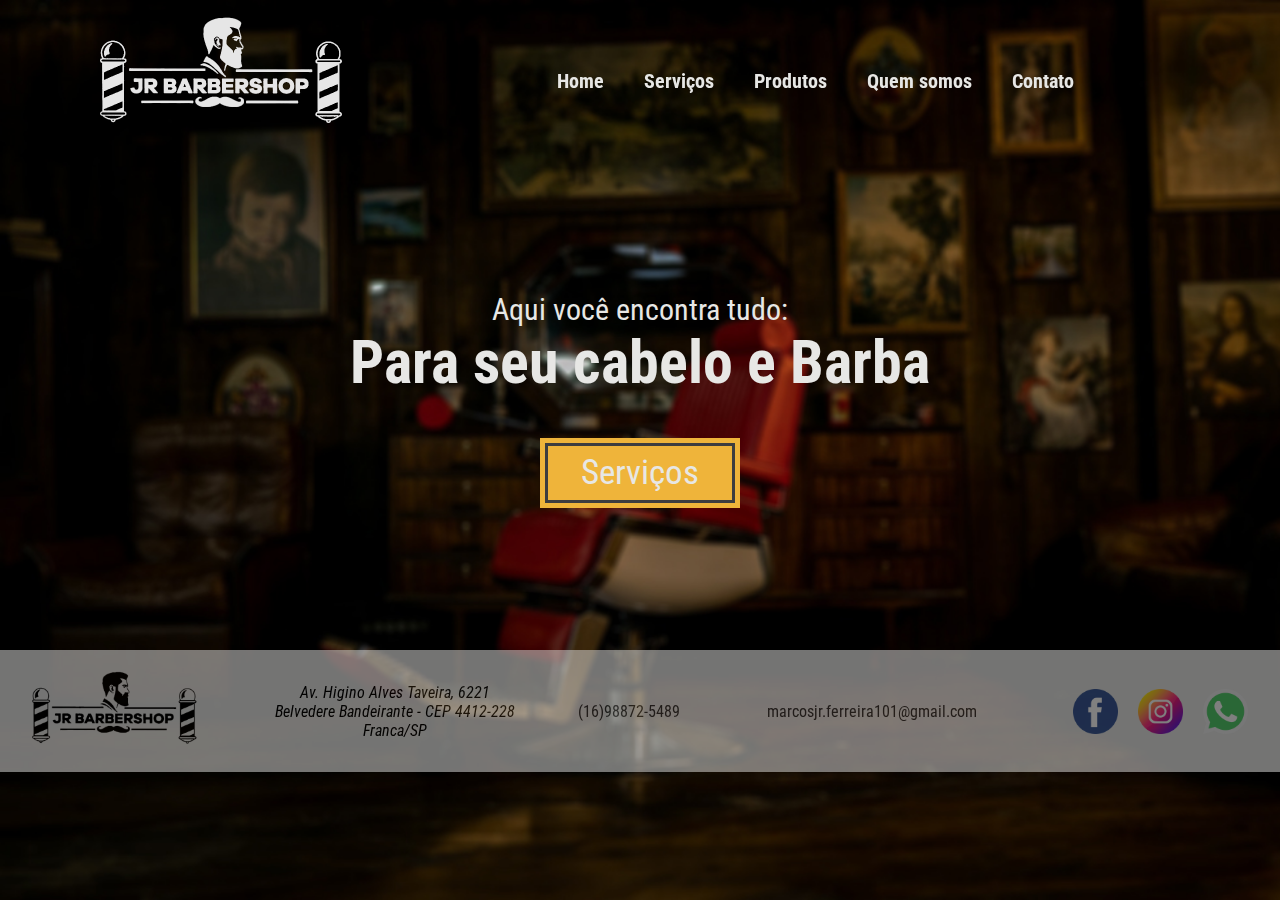
==== index.html @ e75478c9 "2ª Configuração de serviços" ====
<!DOCTYPE html>
<html lang="pt-br">
<head>
    <meta charset="UTF-8">
    <meta http-equiv="X-UA-Compatible" content="IE=edge">
    <meta name="viewport" content="width=device-width, initial-scale=1.0">
    <title>JR &bull; Barbearia</title>
    <link rel="stylesheet" href="index.css">
    <link rel="shortcut icon" href="img/barbeiro.png" type="image/x-icon">
</head>

<body id="index" >
    
    <header>        
        
               
        
        <a href="index.html"> <img class="logo" src="img/logo2b.png" alt="Logotipo"> </a>  
    
        <nav id="menu-principal">
            <div id="menu-contraido">
            <input type="checkbox">
            <span></span>
                <ul>
                    <li>
                        <a href="index.html">Home</a>
                    </li>
                    <li>
                        <a href="servico.html">Serviços</a>
                    </li>
                    <li>
                        <a href="produtos.html">Produtos</a>
                    </li>
                    <li>
                        <a href="quem-somos.html">Quem somos</a>
                    </li>
                    <li>
                        <a href="Contato.html">Contato</a>
                    </li>
                    
                    </li>
                </ul>
            </div>
        </nav>
        
    </header>

    <main>
        
        <section>
            <p>Aqui você encontra tudo:</p>
            <h2 class="h2s">Para seu cabelo e Barba</h2>
            
            <div id="botao">
                <a href="servico.html">Serviços</a>  
            </div>
        
        </section>
    
    </main>
    
    <footer>
        <img id="logo-footer" src="img/logo2.png" alt="">
        <address>
            Av. Higino Alves Taveira, 6221 <br>
            Belvedere Bandeirante - CEP 4412-228 <br>
            Franca/SP <br>
        </address> 
        <a href="tel:+551698875489">(16)98872-5489</a> <br>
        <a href="Email">marcosjr.ferreira101@gmail.com</a> <br>
        
        <div id="redes-social-footer">
            <a target="blank" class="social-footer" href="https://www.facebook.com/Jrbarbershop22"><img src="img/facebook.png.png" alt="Facebook"></a>

            <a target="blank" class="social-footer" href="https://www.instagram.com/jrbarbershopfranca/"><img src="img/instagram.png.png" alt="Instagram"></a>

            <a class="social-footer" href="https://web.whatsapp.com/send?phone=5516992380482&text=Eaeee" target="_blank"><img src="img/whatsapp.png.png" alt="Whatsapp"></a>
        </div>
    </footer>
  
</body>
</html>
---- index.css ----
@import url('https://fonts.googleapis.com/css2?family=IBM+Plex+Sans:ital,wght@0,400;0,700;1,400;1,700&family=Playfair+Display:ital,wght@0,400;0,700;1,400;1,700&display=swap');

@import url('https://fonts.googleapis.com/css2?family=Roboto+Condensed:wght@300&display=swap');


@import url('https://fonts.googleapis.com/css2?family=Inter&display=swap');


:root {
    --cor-amarela: #EFB43A;  
    --cor-cinza: #3D3D3F;  
    --cor-texto: #E7E7E5;
    --fonte-texto: 'Roboto Condensed', sans-serif;   
    --fonte-texto2: 'Inter', sans-serif; 
    --fonte-titulo: 'Playfair Display', serif; }

/****Css reset***/
*{
    font-family: var(--fonte-texto);
    padding: 0;
    margin: 0;
    box-sizing: unset;
    background-color: var(--cor--fundo) ;
    color: var(--cor-texto) }


#index{   
    background-image: url(img/fundo-index3-desfoque.jpg);   
    background-repeat: no-repeat;
    background-size:cover; 
    background-attachment: fixed;
}




header{
    display: flex;
    align-items: center; /*Centralização vertical*/ 
    justify-content: center; 
    height: 150px;
    flex-direction: baseline; }


header:hover{
    filter: brightness(0.9);
    filter:opacity(100%);}


.logo{
    display: flex;
    justify-content: center;   
    width: 250px; 
    margin-left: 100px; }
    



#menu-principal{
    display:flex;     
    justify-content: center; /*Centralização horizontal*/  
    align-items: flex-end; /*Centralização vertical*/    
    background-color: transparent;
    color: wheat;
    min-height: 25%;
    height: 36px;
    width: 100%;
    margin-top: 10px; }


#menu-principal ul {   
    display: flex;   
    list-style: none;  } /* Tira a decoração da lista */    



#menu-principal ul li {
    display: flex;
    height: 36px;
    margin: 0 10px;    
    font-weight: bold;
    font-family: var(--fonte-texto2);  } 



#menu-principal ul li a{   
    text-decoration: none;
    display: flex ; 
    background-color: var(--cor-fundo-clara);   
    font-size: 20px;
    align-items: center; 
    padding: 0 10px;     
    transition: 300ms;
    color: var(--cor-texto); }



#menu-principal ul li a:hover{
    color: var(--cor-amarela); }


#menu-contraido {
    display: inline-block;
    position: relative;
}


#menu-contraido input, #menu-contraido span {
    width: 40px;
    height: 40px;
    position: absolute;
    top: 0;
    left: 0;
}

#menu-contraido input {

    z-index: 100;
    opacity: 0;   
    display: none;
}
      
#menu-contraido span {
    display: block;
    background-color: var(--cor-prim);
    border-radius: 4px;
    border: 2px solid var(--cor-texto);
    background-image: url('img/menu-icon-48x48.png');
    background-size: 40px;
    background-position: center center;
    cursor: pointer;  
    display: none;
}


#menu-contraido input:checked ~ span {
    background-image: url('img/close-icon-48x48.png');
}
      

main{
    display: flex;
    justify-content: center; /*Centralização horizontal*/
    align-items: stretch; /*Meus filhos tem meu tamanho*/    
    min-height: 500px; } 



section{
    display: flex;
    justify-content: center; /*Centralização horizontal*/
    align-items: center; /*Centralização vertical*/
    flex-direction: column;/*filhos em coluna*/
    /*border: 1px solid rgb(32, 1, 53); */
    background-color: var(--cor-fundo);
    min-height: 50%;  
    margin: 5px;
    font-family: var(--fonte-texto); }



main h2{
    font-family: var(--fonte-texto1);
    font-size: 60px;
    font-style: normal;
    padding-top: 30px;
    align-items: center;  }



main p{
    text-align: center;
    justify-content: center;
    align-items: center;
    font-size: 30px;
    margin-bottom: -30px;  }



section div a {
    display: flex;
    text-decoration: none;
    align-items: center;
    justify-content: center;
    font-size: 35px;
    margin-top: 14px;
    transition: 300ms;
    align-items: center;  }



section div a:hover{
    color: var(--cor-cinza);  }



#botao{   
    width: 200px;
    height: 70px;
    background-color: var(--cor-amarela);
    outline: 3px solid var(--cor-cinza);
    outline-offset: -8px;
    margin-top: 40px;  }



article{
    display: flex;
    justify-content: center; /*Centralização horizontal*/
    align-items: center; /*Centralização vertical*/
    /*border: 1px solid rgb(182, 135, 6);*/
    background-color:var(--cor-fundo);
    margin: 5px;
    min-height: 50px;
    width: 100%;  }



article p {
    padding: 30px;
    text-align: center;}



figure img{
    margin-top: 20px;
    border:solid 4px rgb(255, 255, 255);
    width: 600px;
    height: 250px;
    border-radius: 25px;  }



footer{
    display: flex;
    justify-content: flex-start; /*Centralização horizontal*/
    align-items: center; /*Centralização vertical*/  
    background-color: var(--cor-fundo-clara);
    min-height: 50px;  
    background-color: #E7E7E5; 
    filter: brightness(0.1); 
    justify-content: space-around;
    flex-shrink: 0;    
    filter:opacity(50%);
    transition: 300ms;  }



footer a{
    color: #333333;
    text-decoration: none;  }



footer a:hover{
    text-decoration: underline;  }



footer img:hover{
    filter:saturate(70%)}



footer:hover{
    filter: brightness(0.9);
    filter:opacity(100%);  }



footer img {
    display: flex;
    width: 60px;
    justify-content: flex-end;
    padding: 10px;  }



#logo-footer{
    width: 170px; }

#redes-social-footer{
    display: flex;
}


#redes-social-footer img{
    width: 45px;
}



address{
    text-align: center;
    padding: 20px;
    color: black;  }




 

    @media (max-width: 1200px) {
        body {
          border: 4px solid yellow;
        }
    
        
        footer{
            flex-direction: column;        
            justify-content: center;
            height: 400px;
            justify-content: first baseline;
        } 
        
        footer div{
            display: flex;
            flex-direction: row;
            justify-content: space-around;
            margin-left: 35px;
        }
    
        footer div a{
            
            margin-right: 30px;
        }
    
        
        
    }
      
      /* Dispositivos (tablets) */
      @media (max-width: 992px) {
        body {
            border: 4px solid aqua;
          }
    
        
        
        footer{
            flex-direction: column;        
            justify-content: center;
            height: 400px;
            justify-content: first baseline;
        } 
        footer div{
            display: flex;
            flex-direction: row;
            justify-content: space-around;
            margin-left: 35px;
           
            
        }
        footer div a{
            
            margin-right: 30px;
        }
         
    }
      
      /* Dispositivos (celulares) médios */
      @media (max-width: 768px) {
        body {
            border: 4px solid green;
          } 
       
       
        footer {        
        flex-direction: column;
        justify-content: flex-end;
        min-height: 450px;
    
        }
    
    
        footer img, footer address {
          margin-bottom: 20px;
        }
      
    }
      
      /* Dispositivos (celulares) pequenos */
      @media (max-width: 576px) {
        body {
            border: 4px solid red;
          }
    
        /* Empilha os elementos do header */
        header {
          flex-direction: column;
        }
      
    }
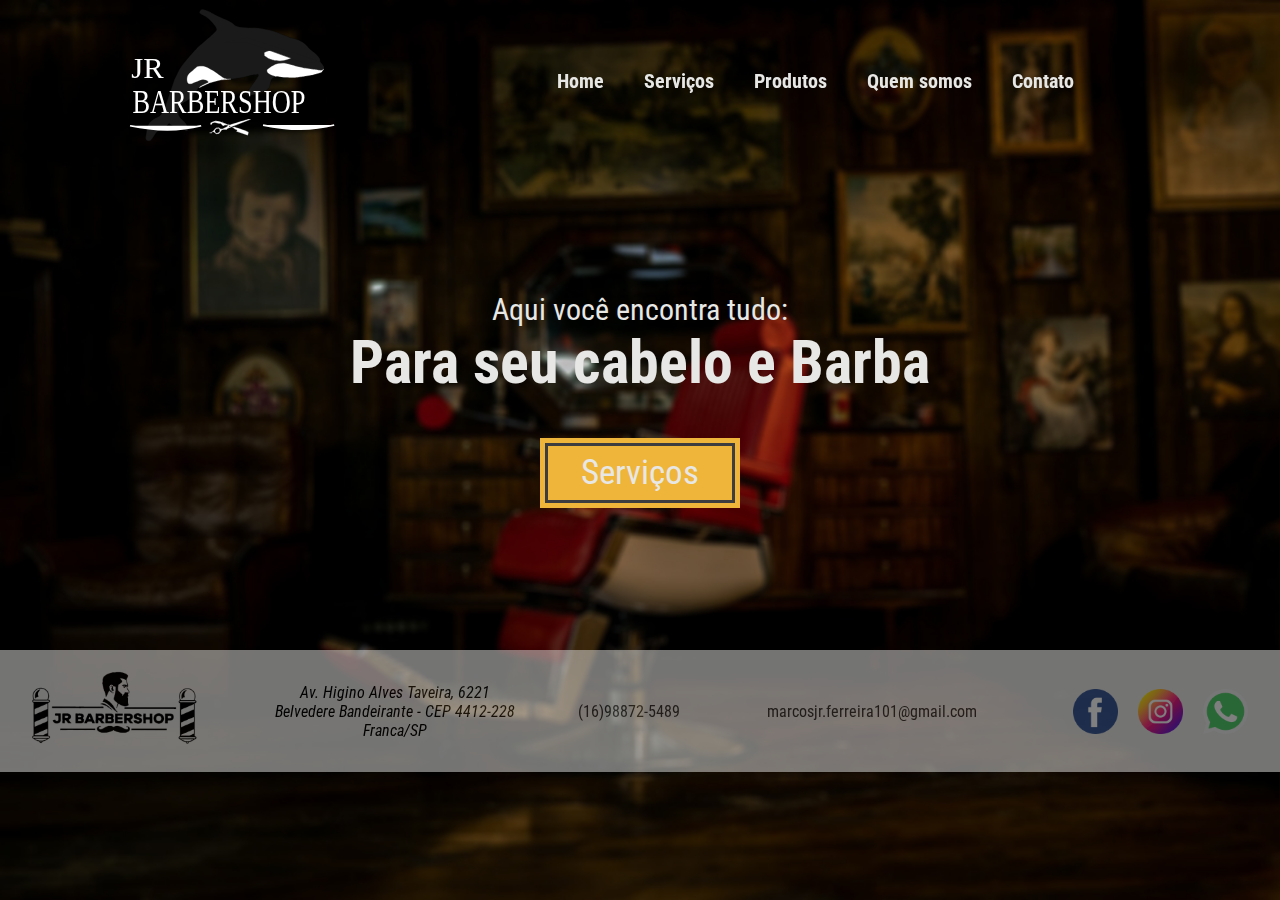
==== commit ae010fc1: "correção logo svg" ====
--- a/index.html
+++ b/index.html
@@ -15,12 +15,11 @@
         
                
         
-        <a href="index.html"> <img class="logo" src="img/logo2b.png" alt="Logotipo"> </a>  
+        <a href="index.html"> <img class="logo" src="img/logo/logo.svg" alt="Logotipo"> </a>  
     
         <nav id="menu-principal">
-            <div id="menu-contraido">
-            <input type="checkbox">
-            <span></span>
+            <div id="menu-contraido">            
+                       
                 <ul>
                     <li>
                         <a href="index.html">Home</a>
--- a/index.css
+++ b/index.css
@@ -51,7 +51,8 @@
 .logo{
     display: flex;
     justify-content: center;   
-    width: 250px; 
+    width: 250px;
+    margin-top: -30px; 
     margin-left: 100px; }
     
 
@@ -99,44 +100,6 @@
 #menu-principal ul li a:hover{
     color: var(--cor-amarela); }
 
-
-#menu-contraido {
-    display: inline-block;
-    position: relative;
-}
-
-
-#menu-contraido input, #menu-contraido span {
-    width: 40px;
-    height: 40px;
-    position: absolute;
-    top: 0;
-    left: 0;
-}
-
-#menu-contraido input {
-
-    z-index: 100;
-    opacity: 0;   
-    display: none;
-}
-      
-#menu-contraido span {
-    display: block;
-    background-color: var(--cor-prim);
-    border-radius: 4px;
-    border: 2px solid var(--cor-texto);
-    background-image: url('img/menu-icon-48x48.png');
-    background-size: 40px;
-    background-position: center center;
-    cursor: pointer;  
-    display: none;
-}
-
-
-#menu-contraido input:checked ~ span {
-    background-image: url('img/close-icon-48x48.png');
-}
       
 
 main{
@@ -336,7 +299,10 @@
             border: 4px solid aqua;
           }
     
-        
+        .logo{
+            width: 200px;
+            margin-left: 30px;
+        }
         
         footer{
             flex-direction: column;        
@@ -364,7 +330,13 @@
         body {
             border: 4px solid green;
           } 
-       
+        header {
+        flex-direction: column;
+        margin-bottom: 50px;
+        }
+        header img{
+            margin-top: 30px;
+        }
        
         footer {        
         flex-direction: column;
@@ -385,10 +357,19 @@
         body {
             border: 4px solid red;
           }
+
+        label[for="checar"]{
+            display: flex;
+        }
+        main{
+            align-items: center;
+            justify-content: center;
+            text-align: center;
+        }
     
         /* Empilha os elementos do header */
         header {
           flex-direction: column;
         }
       
-    }+    }
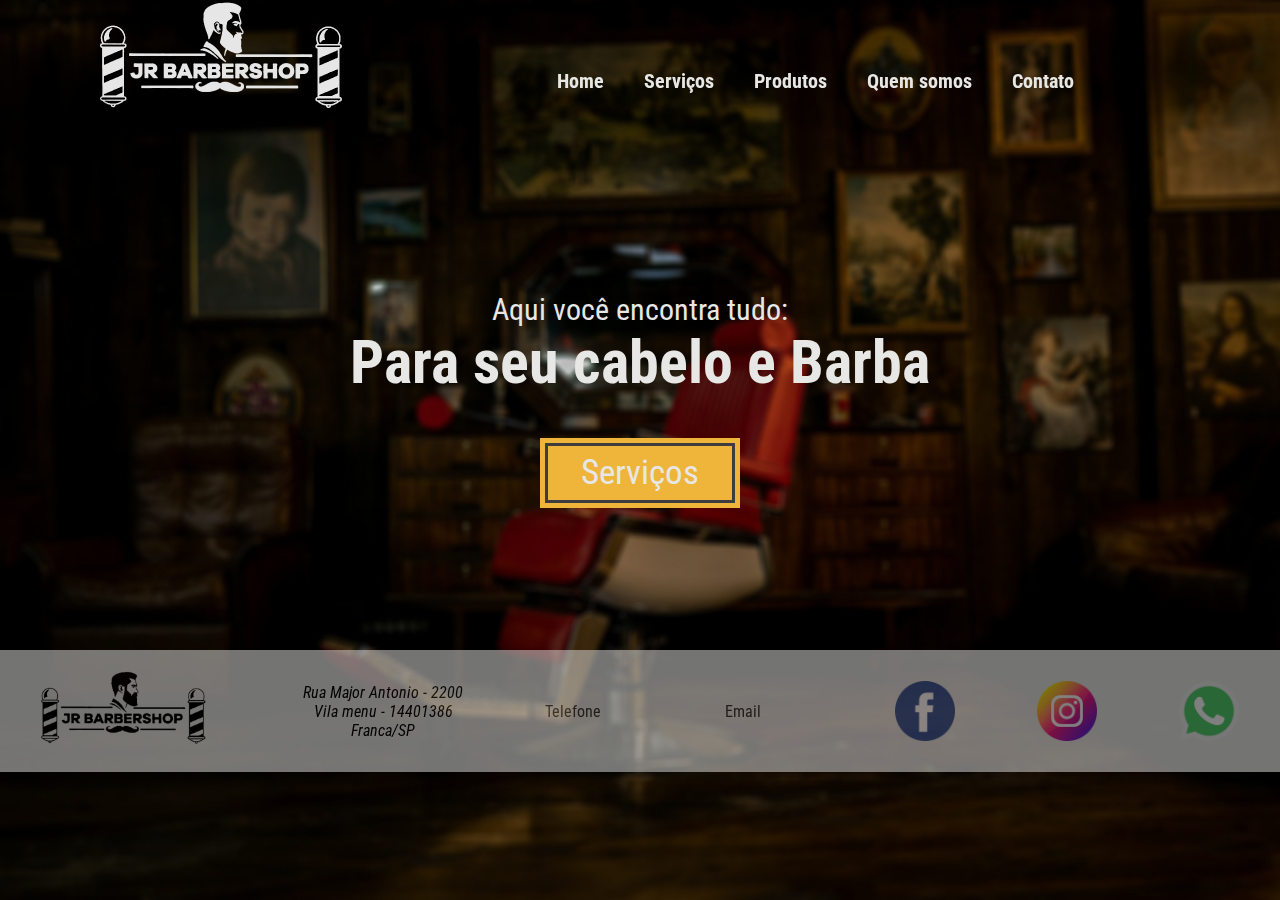
==== commit 1dd83bc6: "atualizações" ====
--- a/index.html
+++ b/index.html
@@ -10,36 +10,32 @@
 </head>
 
 <body id="index" >
-    
-    <header>        
+
+    </autoplay>
+    <header>           
         
-               
-        
-        <a href="index.html"> <img class="logo" src="img/logo/logo.svg" alt="Logotipo"> </a>  
+        <a href="index.html"> <img class="logo" src="img/logo2b.png" alt="Logotipo"> </a>  
     
         <nav id="menu-principal">
-            <div id="menu-contraido">            
-                       
-                <ul>
-                    <li>
-                        <a href="index.html">Home</a>
-                    </li>
-                    <li>
-                        <a href="servico.html">Serviços</a>
-                    </li>
-                    <li>
-                        <a href="produtos.html">Produtos</a>
-                    </li>
-                    <li>
-                        <a href="quem-somos.html">Quem somos</a>
-                    </li>
-                    <li>
-                        <a href="Contato.html">Contato</a>
-                    </li>
-                    
-                    </li>
-                </ul>
-            </div>
+            <ul>
+                <li>
+                    <a href="index.html">Home</a>
+                </li>
+                <li>
+                    <a href="servico.html">Serviços</a>
+                </li>
+                <li>
+                    <a href="produtos.html">Produtos</a>
+                </li>
+                <li>
+                    <a href="quem-somos.html">Quem somos</a>
+                </li>
+                <li>
+                    <a href="Contato.html">Contato</a>
+                </li>
+                
+                </li>
+            </ul>
         </nav>
         
     </header>
@@ -61,20 +57,20 @@
     <footer>
         <img id="logo-footer" src="img/logo2.png" alt="">
         <address>
-            Av. Higino Alves Taveira, 6221 <br>
-            Belvedere Bandeirante - CEP 4412-228 <br>
+            Rua Major Antonio - 2200 <br>
+            Vila menu - 14401386 <br>
             Franca/SP <br>
         </address> 
-        <a href="tel:+551698875489">(16)98872-5489</a> <br>
-        <a href="Email">marcosjr.ferreira101@gmail.com</a> <br>
+        <a href="Telefone">Telefone</a> <br>
+        <a href="Email">Email</a> <br>
         
-        <div id="redes-social-footer">
-            <a target="blank" class="social-footer" href="https://www.facebook.com/Jrbarbershop22"><img src="img/facebook.png.png" alt="Facebook"></a>
+    
+        <a target="blank" class="social-footer" href="https://www.facebook.com/Jrbarbershop22"><img src="img/facebook.png.png" alt=""></a>
 
-            <a target="blank" class="social-footer" href="https://www.instagram.com/jrbarbershopfranca/"><img src="img/instagram.png.png" alt="Instagram"></a>
+        <a target="blank" class="social-footer" href="https://www.instagram.com/jrbarbershopfranca/"><img src="img/instagram.png.png" alt=""></a>
 
-            <a class="social-footer" href="https://web.whatsapp.com/send?phone=5516992380482&text=Eaeee" target="_blank"><img src="img/whatsapp.png.png" alt="Whatsapp"></a>
-        </div>
+        <a class="social-footer" href="#"><img src="img/whatsapp.png.png" alt=""></a>
+    
     </footer>
   
 </body>
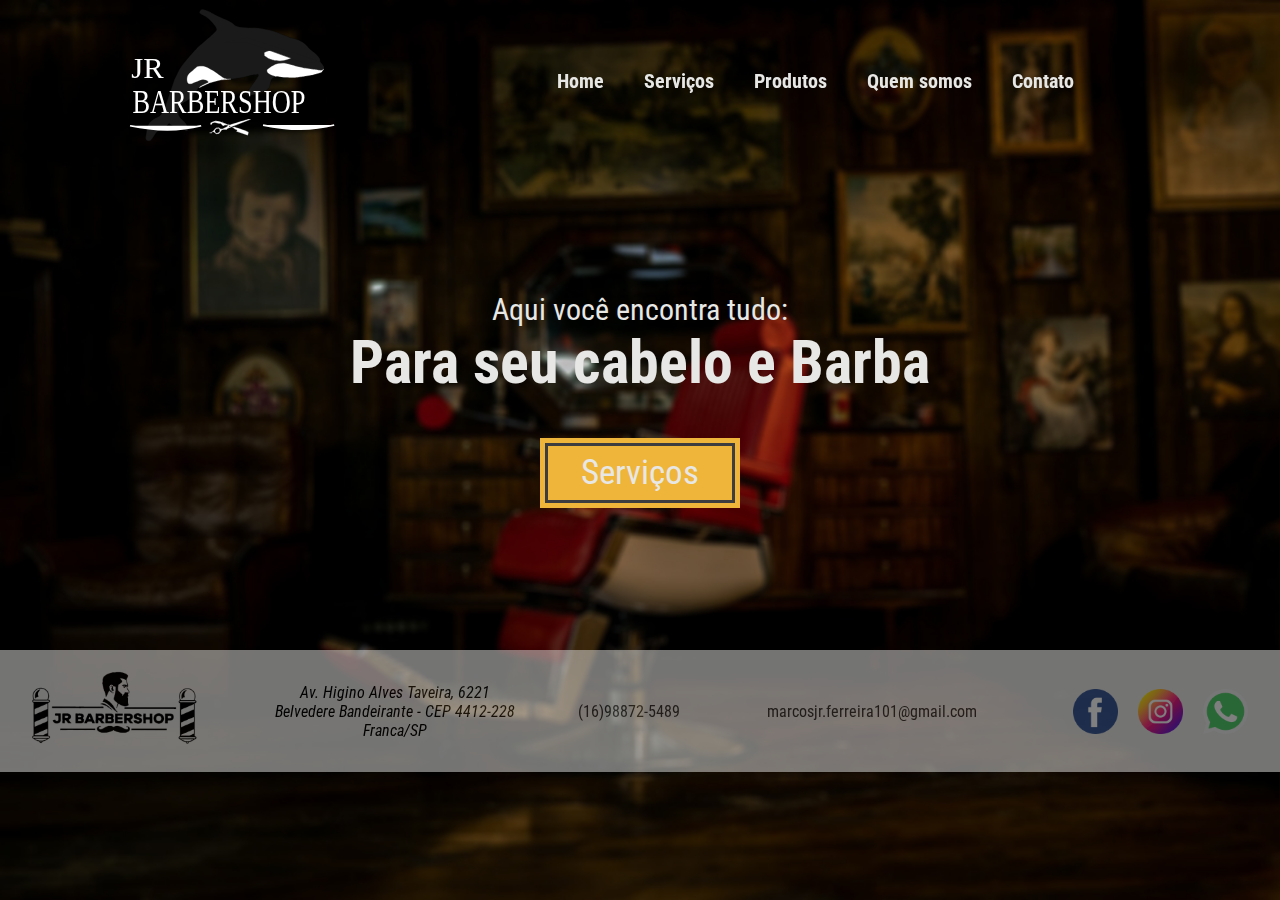
==== commit 81abcd68: "Merge branch 'main' of https://github.com/FatecFranca/DSM-G02-PI1-2021-2" ====
--- a/index.html
+++ b/index.html
@@ -14,28 +14,31 @@
     </autoplay>
     <header>           
         
-        <a href="index.html"> <img class="logo" src="img/logo2b.png" alt="Logotipo"> </a>  
+        <a href="index.html"> <img class="logo" src="img/logo/logo.svg" alt="Logotipo"> </a>  
     
         <nav id="menu-principal">
-            <ul>
-                <li>
-                    <a href="index.html">Home</a>
-                </li>
-                <li>
-                    <a href="servico.html">Serviços</a>
-                </li>
-                <li>
-                    <a href="produtos.html">Produtos</a>
-                </li>
-                <li>
-                    <a href="quem-somos.html">Quem somos</a>
-                </li>
-                <li>
-                    <a href="Contato.html">Contato</a>
-                </li>
-                
-                </li>
-            </ul>
+            <div id="menu-contraido">            
+                       
+                <ul>
+                    <li>
+                        <a href="index.html">Home</a>
+                    </li>
+                    <li>
+                        <a href="servico.html">Serviços</a>
+                    </li>
+                    <li>
+                        <a href="produtos.html">Produtos</a>
+                    </li>
+                    <li>
+                        <a href="quem-somos.html">Quem somos</a>
+                    </li>
+                    <li>
+                        <a href="Contato.html">Contato</a>
+                    </li>
+                    
+                    </li>
+                </ul>
+            </div>
         </nav>
         
     </header>
@@ -57,20 +60,20 @@
     <footer>
         <img id="logo-footer" src="img/logo2.png" alt="">
         <address>
-            Rua Major Antonio - 2200 <br>
-            Vila menu - 14401386 <br>
+            Av. Higino Alves Taveira, 6221 <br>
+            Belvedere Bandeirante - CEP 4412-228 <br>
             Franca/SP <br>
         </address> 
-        <a href="Telefone">Telefone</a> <br>
-        <a href="Email">Email</a> <br>
+        <a href="tel:+551698875489">(16)98872-5489</a> <br>
+        <a href="Email">marcosjr.ferreira101@gmail.com</a> <br>
         
-    
-        <a target="blank" class="social-footer" href="https://www.facebook.com/Jrbarbershop22"><img src="img/facebook.png.png" alt=""></a>
+        <div id="redes-social-footer">
+            <a target="blank" class="social-footer" href="https://www.facebook.com/Jrbarbershop22"><img src="img/facebook.png.png" alt="Facebook"></a>
 
-        <a target="blank" class="social-footer" href="https://www.instagram.com/jrbarbershopfranca/"><img src="img/instagram.png.png" alt=""></a>
+            <a target="blank" class="social-footer" href="https://www.instagram.com/jrbarbershopfranca/"><img src="img/instagram.png.png" alt="Instagram"></a>
 
-        <a class="social-footer" href="#"><img src="img/whatsapp.png.png" alt=""></a>
-    
+            <a class="social-footer" href="https://web.whatsapp.com/send?phone=5516992380482&text=Eaeee" target="_blank"><img src="img/whatsapp.png.png" alt="Whatsapp"></a>
+        </div>
     </footer>
   
 </body>
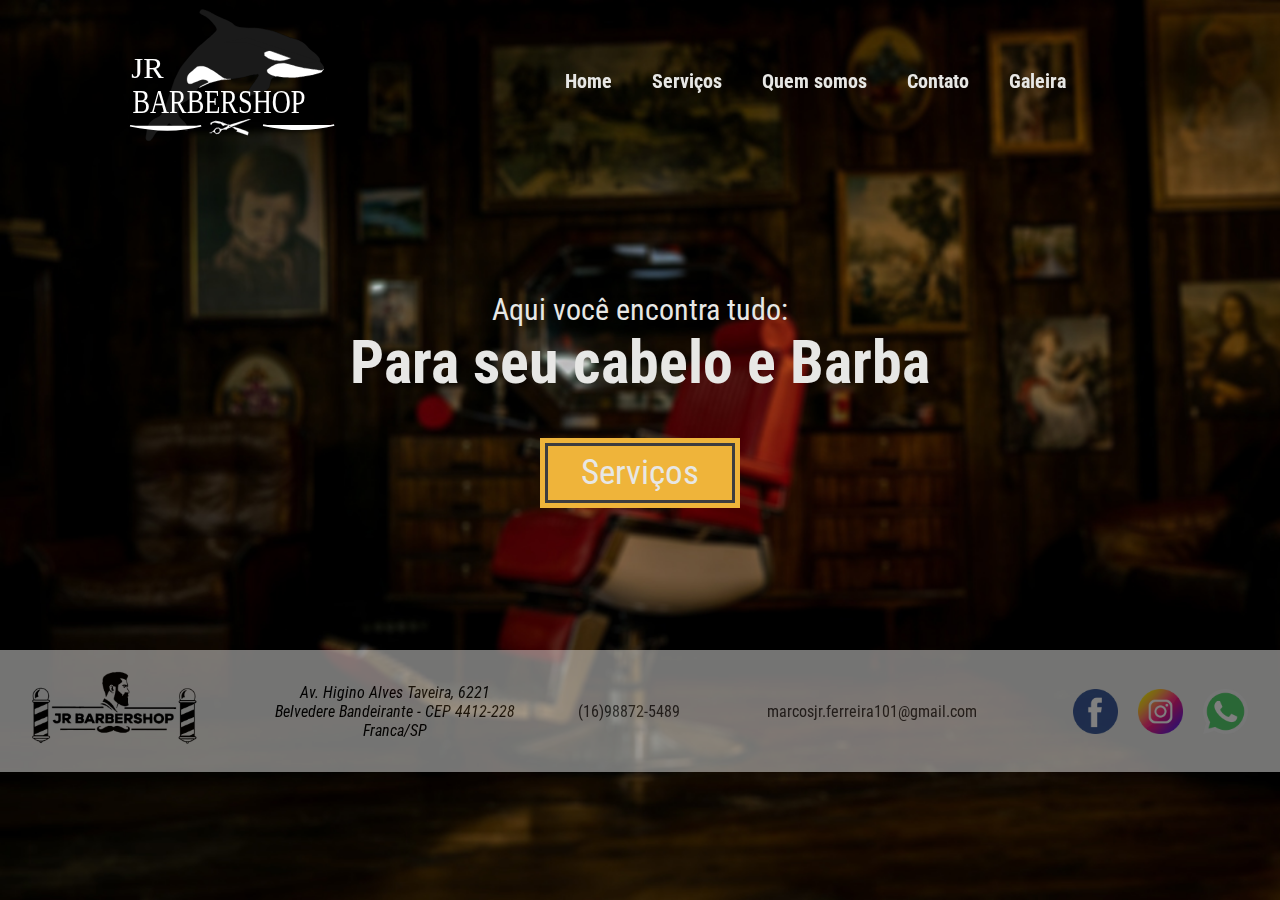
==== commit e0243e2f: "alterações ddiversas" ====
--- a/index.html
+++ b/index.html
@@ -16,29 +16,28 @@
         
         <a href="index.html"> <img class="logo" src="img/logo/logo.svg" alt="Logotipo"> </a>  
     
-        <nav id="menu-principal">
-            <div id="menu-contraido">            
+        <nav id="menu-principal">                  
                        
-                <ul>
-                    <li>
-                        <a href="index.html">Home</a>
-                    </li>
-                    <li>
-                        <a href="servico.html">Serviços</a>
-                    </li>
-                    <li>
-                        <a href="produtos.html">Produtos</a>
-                    </li>
-                    <li>
-                        <a href="quem-somos.html">Quem somos</a>
-                    </li>
-                    <li>
-                        <a href="Contato.html">Contato</a>
-                    </li>
-                    
-                    </li>
-                </ul>
-            </div>
+            <ul>
+                <li>
+                    <a href="index.html">Home</a>
+                </li>
+                <li>
+                    <a href="servico.html">Serviços</a>
+                </li>
+                
+                <li>
+                    <a href="quem-somos.html">Quem somos</a>
+                </li>
+                <li>
+                    <a href="Contato.html">Contato</a>
+                </li>
+                <li>
+                    <a href="galeria.html">Galeira</a>
+                </li>                    
+                
+            </ul>
+            
         </nav>
         
     </header>
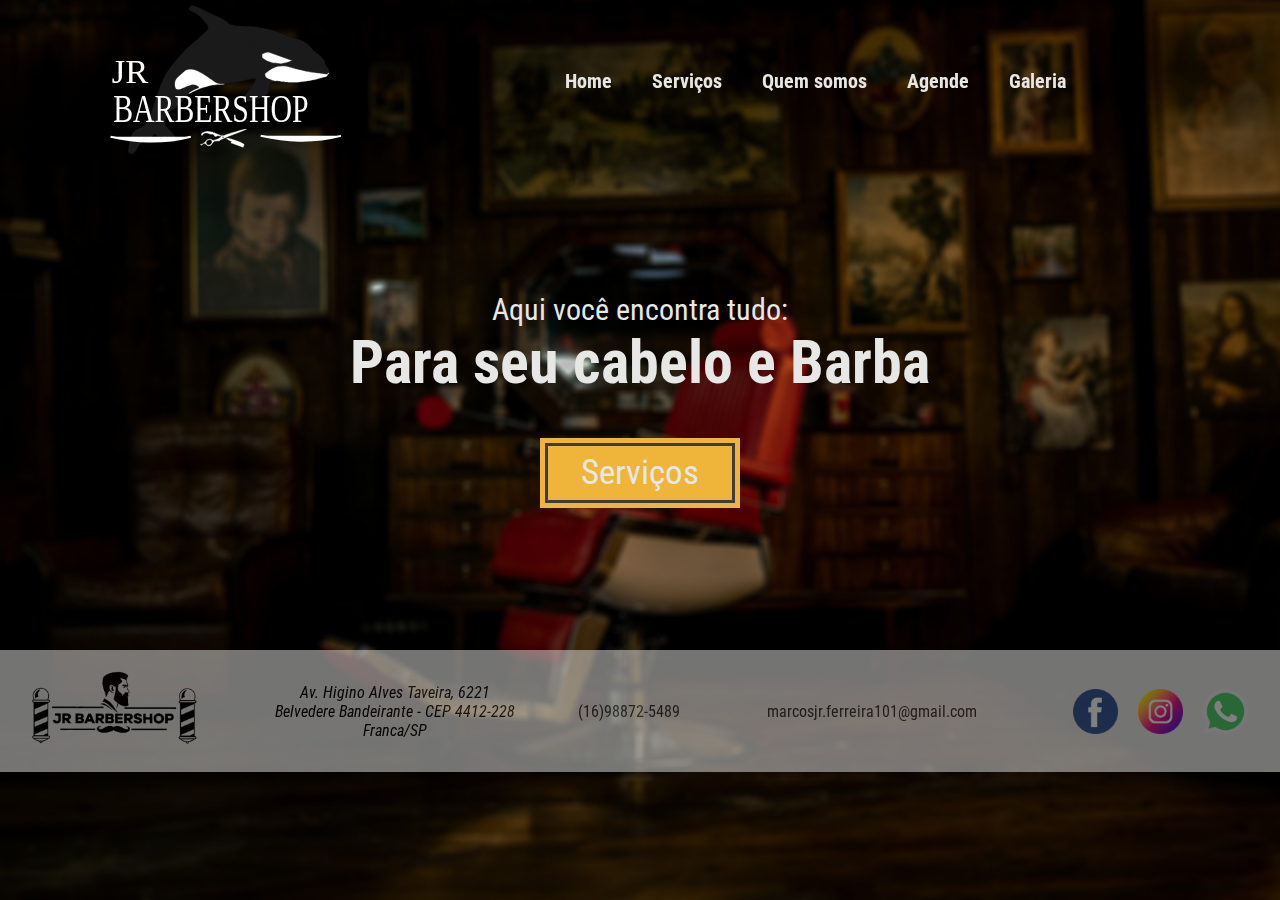
==== commit 6e83a59d: "alterações diversas 2" ====
--- a/index.html
+++ b/index.html
@@ -12,32 +12,34 @@
 <body id="index" >
 
     </autoplay>
-    <header>           
-        
+    <header>      
+            
         <a href="index.html"> <img class="logo" src="img/logo/logo.svg" alt="Logotipo"> </a>  
     
-        <nav id="menu-principal">                  
+        <nav id="menu-principal">
+            <div id="menu-contraido">            
                        
-            <ul>
-                <li>
-                    <a href="index.html">Home</a>
-                </li>
-                <li>
-                    <a href="servico.html">Serviços</a>
-                </li>
-                
-                <li>
-                    <a href="quem-somos.html">Quem somos</a>
-                </li>
-                <li>
-                    <a href="Contato.html">Contato</a>
-                </li>
-                <li>
-                    <a href="galeria.html">Galeira</a>
-                </li>                    
-                
-            </ul>
-            
+                <ul>
+                    <li>
+                        <a href="index.html">Home</a>
+                    </li>
+                    <li>
+                        <a href="servico.html">Serviços</a>
+                    </li>
+                    
+                    <li>
+                        <a href="quem-somos.html">Quem somos</a>
+                    </li>
+                    <li>
+                        <a href="agend.html">Agende</a>
+                    </li>
+                    <li>
+                        <a href="galeria.html">Galeria</a>
+                    </li>
+                    
+                    </li>
+                </ul>
+            </div>
         </nav>
         
     </header>
--- a/index.css
+++ b/index.css
@@ -52,7 +52,7 @@
     display: flex;
     justify-content: center;   
     width: 250px;
-    margin-top: -30px; 
+    margin-top: 20px;
     margin-left: 100px; }
     
 
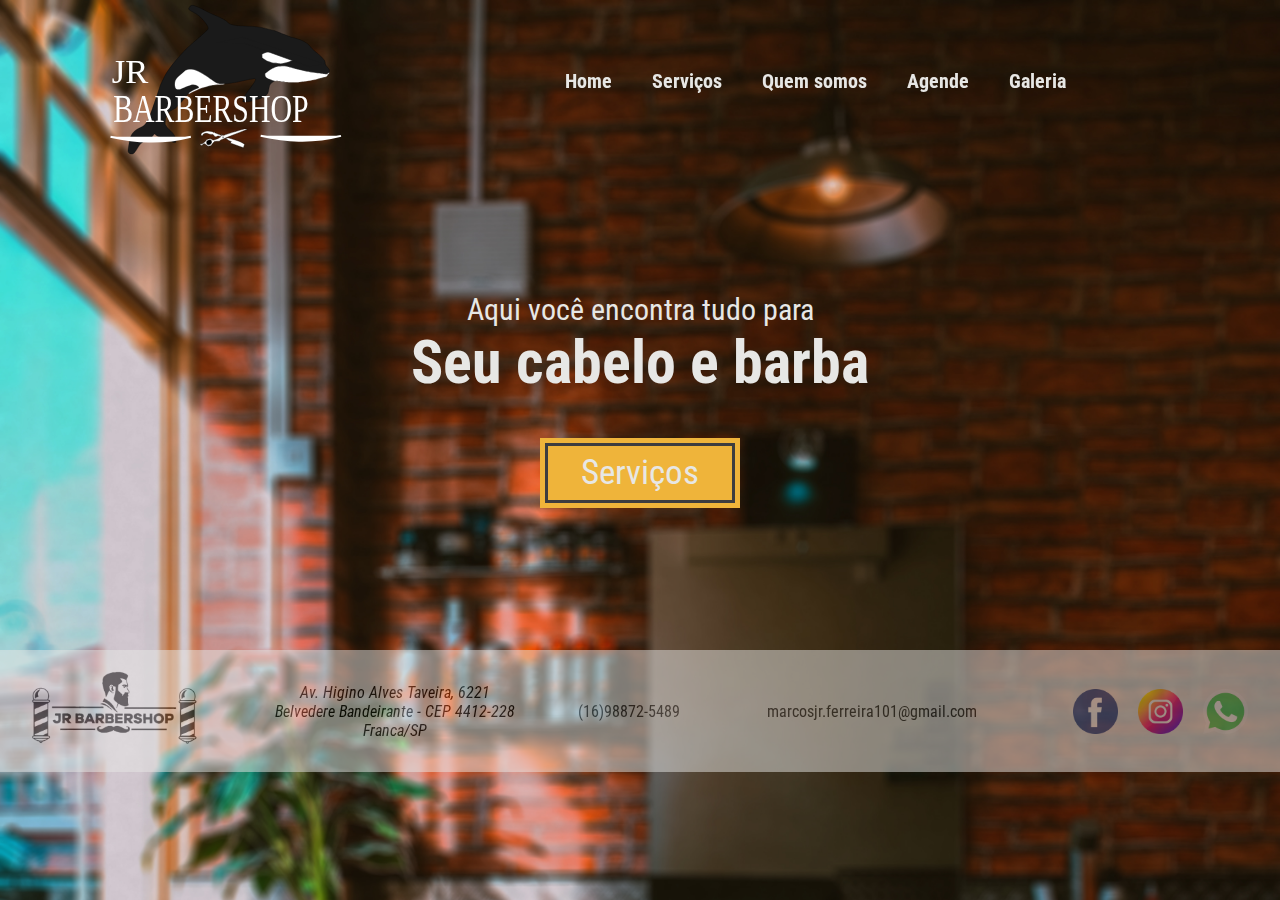
==== commit 69b4dcf3: "Limpeza Final 1" ====
--- a/index.html
+++ b/index.html
@@ -47,8 +47,8 @@
     <main>
         
         <section>
-            <p>Aqui você encontra tudo:</p>
-            <h2 class="h2s">Para seu cabelo e Barba</h2>
+            <p>Aqui você encontra tudo para</p>
+            <h2 class="h2s">Seu cabelo e barba</h2>
             
             <div id="botao">
                 <a href="servico.html">Serviços</a>  
--- a/index.css
+++ b/index.css
@@ -26,7 +26,7 @@
 
 
 #index{   
-    background-image: url(img/fundo-index3-desfoque.jpg);   
+    background-image: url(img/img_background/back01.jpg);   
     background-repeat: no-repeat;
     background-size:cover; 
     background-attachment: fixed;
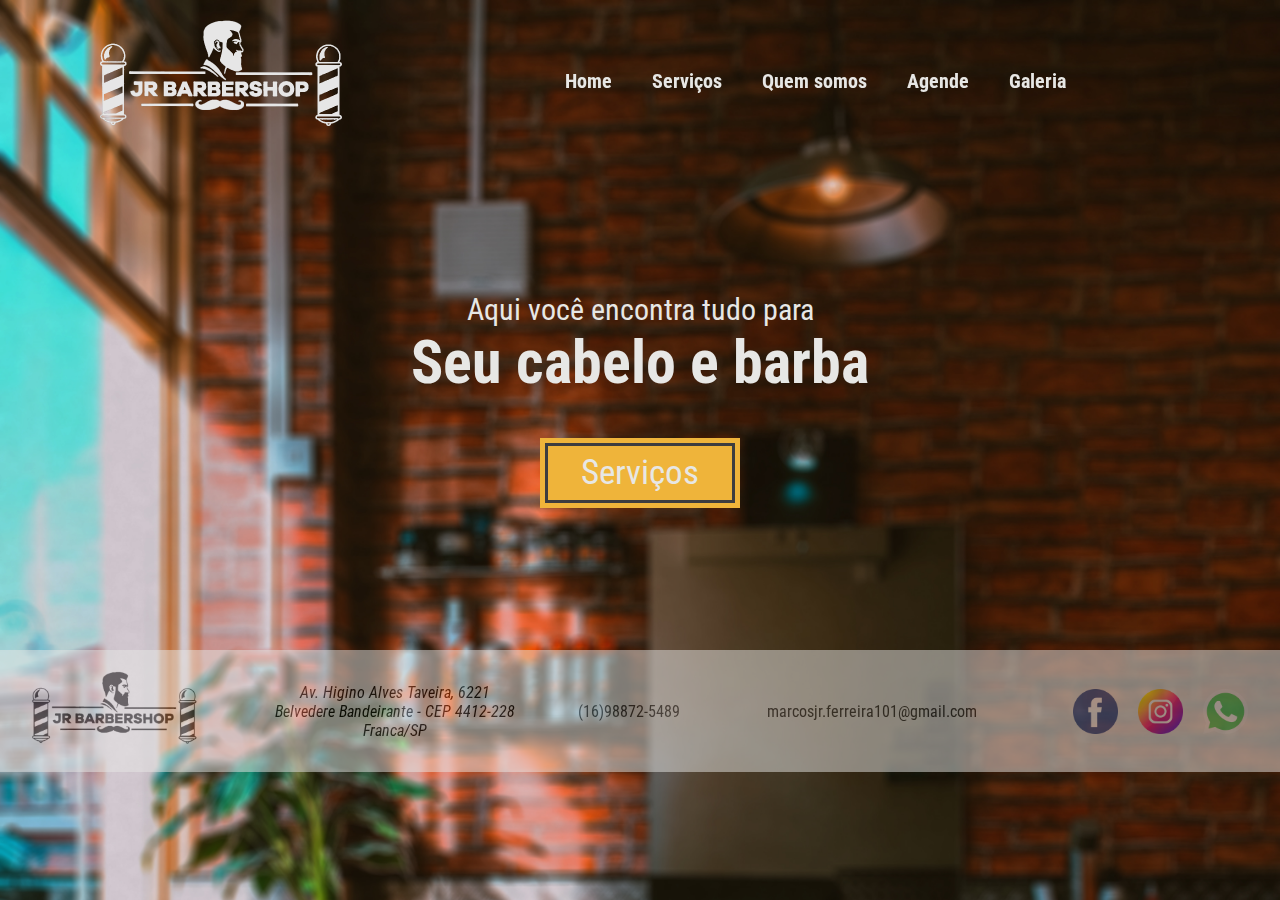
==== commit 65b9912b: "mod1" ====
--- a/index.html
+++ b/index.html
@@ -14,7 +14,7 @@
     </autoplay>
     <header>      
             
-        <a href="index.html"> <img class="logo" src="img/logo/logo.svg" alt="Logotipo"> </a>  
+        <a href="index.html"> <img class="logo" src="img/logo2b.png" alt="Logotipo"> </a>  
     
         <nav id="menu-principal">
             <div id="menu-contraido">            
--- a/index.css
+++ b/index.css
@@ -52,7 +52,7 @@
     display: flex;
     justify-content: center;   
     width: 250px;
-    margin-top: 20px;
+    margin-top: 5px;
     margin-left: 100px; }
     
 
